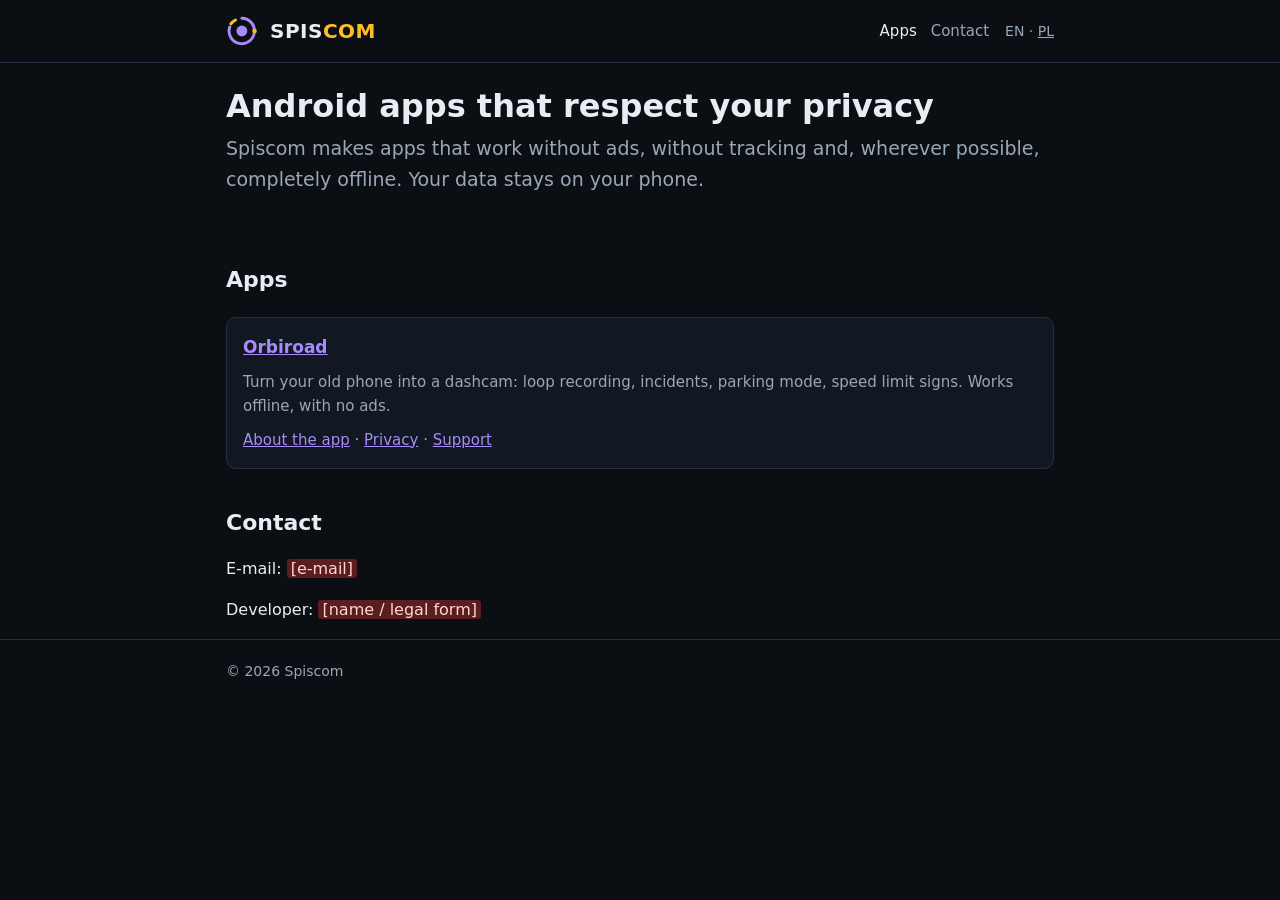
==== index.html @ 2c2471b1 "Strona Spiscom i Orbiroad: aplikacja, prywatność, zasady, pomoc (EN, PL)" ====
<!doctype html>
<html lang="en">
<head>
<meta charset="utf-8">
<meta name="viewport" content="width=device-width, initial-scale=1">
<title>Spiscom – Android apps</title>
<meta name="description" content="Spiscom makes Android apps that respect your privacy: no ads, no tracking, working offline.">
<link rel="icon" href="assets/spiscom-mark.svg" type="image/svg+xml">
<link rel="stylesheet" href="assets/style.css">
<link rel="alternate" hreflang="pl" href="pl/">
</head>
<body>
<header class="site"><div class="wrap">
  <a class="brand" href="./"><img src="assets/spiscom-mark.svg" alt=""><span>SPIS<span style="color:var(--amber)">COM</span></span></a>
  <nav class="main">
    <a href="./" aria-current="page">Apps</a>
    <a href="#contact">Contact</a>
  </nav>
  <span class="lang">EN · <a href="pl/" hreflang="pl">PL</a></span>
</div></header>

<main class="wrap">
  <section class="hero">
    <h1>Android apps that respect your privacy</h1>
    <p class="lead">Spiscom makes apps that work without ads, without tracking and, wherever possible, completely offline. Your data stays on your phone.</p>
  </section>

  <h2>Apps</h2>
  <div class="cards">
    <div class="card">
      <h3><a href="orbiroad/">Orbiroad</a></h3>
      <p>Turn your old phone into a dashcam: loop recording, incidents, parking mode, speed limit signs. Works offline, with no ads.</p>
      <p style="margin-top:10px"><a href="orbiroad/">About the app</a> · <a href="orbiroad/privacy/">Privacy</a> · <a href="orbiroad/support/">Support</a></p>
    </div>
  </div>

  <h2 id="contact">Contact</h2>
  <p>E-mail: <span class="todo">[e-mail]</span></p>
  <p>Developer: <span class="todo">[name / legal form]</span></p>
</main>

<footer class="site"><div class="wrap">
  © 2026 Spiscom
</div></footer>
</body>
</html>
---- assets/style.css ----
:root {
  --bg: #0b0f14;
  --surface: #121821;
  --line: #243041;
  --text: #e8edf3;
  --muted: #9aa7b6;
  --violet: #a78bfa;
  --amber: #fbbf24;
  --todo-bg: #5b1d1d;
  --todo-text: #ffd6d6;
}

* { box-sizing: border-box; }

html { -webkit-text-size-adjust: 100%; }

body {
  margin: 0;
  background: var(--bg);
  color: var(--text);
  font: 16px/1.6 system-ui, -apple-system, "Segoe UI", Roboto, Arial, sans-serif;
}

a { color: var(--violet); }
a:hover { color: var(--amber); }

.wrap { max-width: 860px; margin: 0 auto; padding: 0 16px; }

header.site {
  border-bottom: 1px solid var(--line);
  padding: 14px 0;
}
header.site .wrap { display: flex; align-items: center; gap: 16px; flex-wrap: wrap; }
.brand { display: flex; align-items: center; gap: 10px; color: var(--text); text-decoration: none; font-weight: 700; font-size: 20px; letter-spacing: .5px; }
.brand img { width: 34px; height: 34px; }
nav.main { display: flex; gap: 14px; flex-wrap: wrap; margin-left: auto; font-size: 15px; }
nav.main a { color: var(--muted); text-decoration: none; }
nav.main a:hover, nav.main a[aria-current] { color: var(--text); }
.lang { font-size: 14px; color: var(--muted); }
.lang a { color: var(--muted); }

main { padding: 32px 0 48px; }

h1 { font-size: 32px; line-height: 1.2; margin: 0 0 8px; }
h2 { font-size: 22px; margin: 36px 0 10px; }
h3 { font-size: 18px; margin: 24px 0 8px; }
.lead { font-size: 19px; color: var(--muted); margin: 0 0 24px; }
.meta { color: var(--muted); font-size: 14px; }

.hero { padding: 24px 0 8px; }
.hero .tag { color: var(--amber); font-weight: 600; letter-spacing: .4px; }

.cards { display: grid; grid-template-columns: repeat(auto-fit, minmax(230px, 1fr)); gap: 14px; margin: 20px 0; }
.card { background: var(--surface); border: 1px solid var(--line); border-radius: 10px; padding: 16px; }
.card h3 { margin-top: 0; font-size: 17px; }
.card p { margin: 0; color: var(--muted); font-size: 15px; }

.box { background: var(--surface); border: 1px solid var(--line); border-left: 4px solid var(--violet); border-radius: 8px; padding: 12px 16px; margin: 16px 0; }
.box.warn { border-left-color: var(--amber); }

.btn { display: inline-block; background: var(--violet); color: #0b0f14; font-weight: 700; padding: 10px 18px; border-radius: 8px; text-decoration: none; }
.btn:hover { background: var(--amber); color: #0b0f14; }

.table-scroll { overflow-x: auto; }
table { border-collapse: collapse; width: 100%; margin: 12px 0; font-size: 15px; }
th, td { text-align: left; vertical-align: top; padding: 8px 10px; border-bottom: 1px solid var(--line); }
th { color: var(--muted); font-weight: 600; }

ul, ol { padding-left: 22px; }
li { margin: 4px 0; }

/* Miejsca do uzupełnienia przed publikacją – widoczne celowo. */
.todo { background: var(--todo-bg); color: var(--todo-text); padding: 0 4px; border-radius: 3px; }

footer.site { border-top: 1px solid var(--line); padding: 20px 0 32px; color: var(--muted); font-size: 14px; }
footer.site a { color: var(--muted); }

@media (max-width: 560px) {
  h1 { font-size: 26px; }
  nav.main { margin-left: 0; width: 100%; }
}
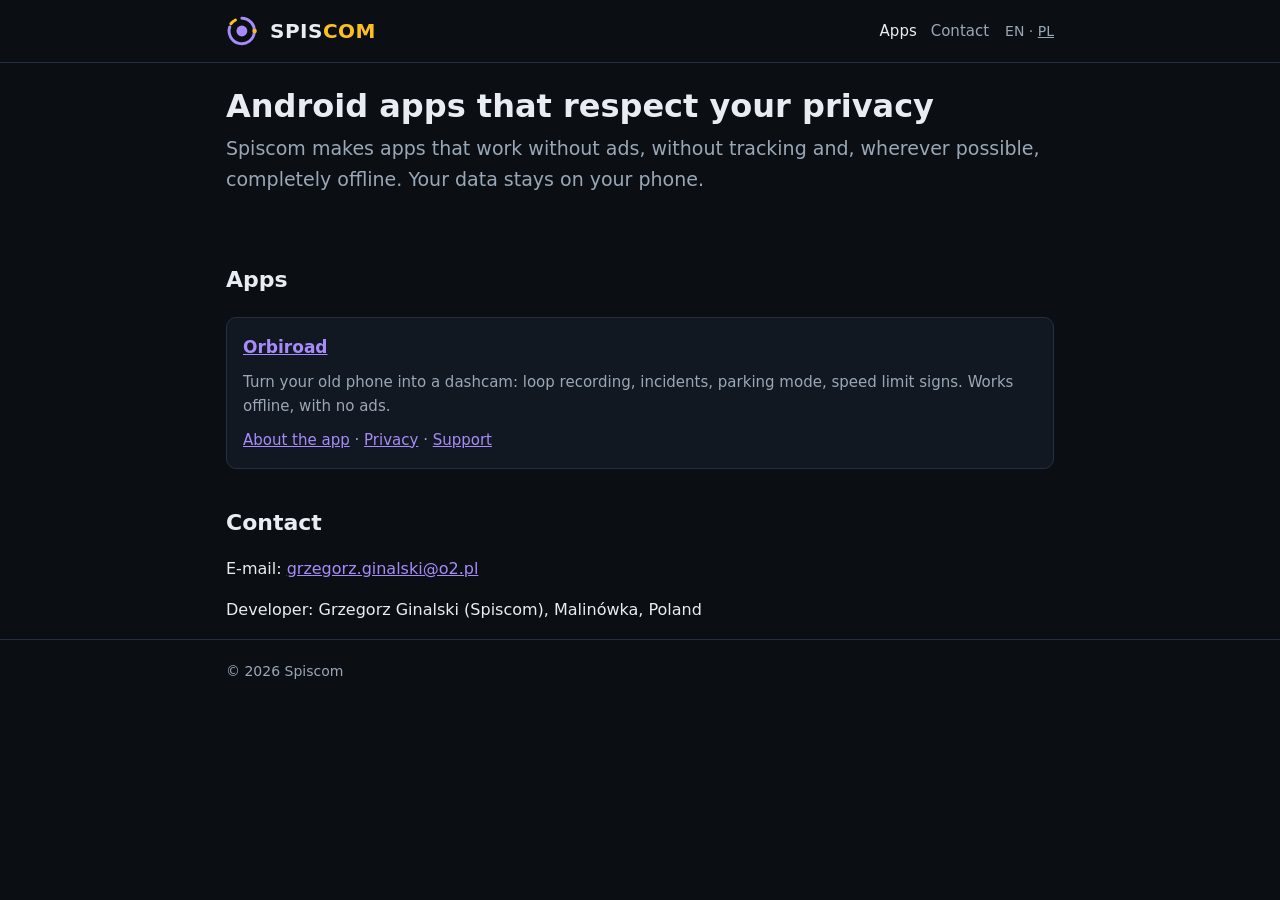
==== commit bcda6195: "Dane wydawcy i kontakt: Grzegorz Ginalski (Spiscom), Malinówka; e-mail w polityce, zasadach, pomocy " ====
--- a/index.html
+++ b/index.html
@@ -35,8 +35,8 @@
   </div>
 
   <h2 id="contact">Contact</h2>
-  <p>E-mail: <span class="todo">[e-mail]</span></p>
-  <p>Developer: <span class="todo">[name / legal form]</span></p>
+  <p>E-mail: <a href="mailto:grzegorz.ginalski@o2.pl">grzegorz.ginalski@o2.pl</a></p>
+  <p>Developer: Grzegorz Ginalski (Spiscom), Malinówka, Poland</p>
 </main>
 
 <footer class="site"><div class="wrap">
